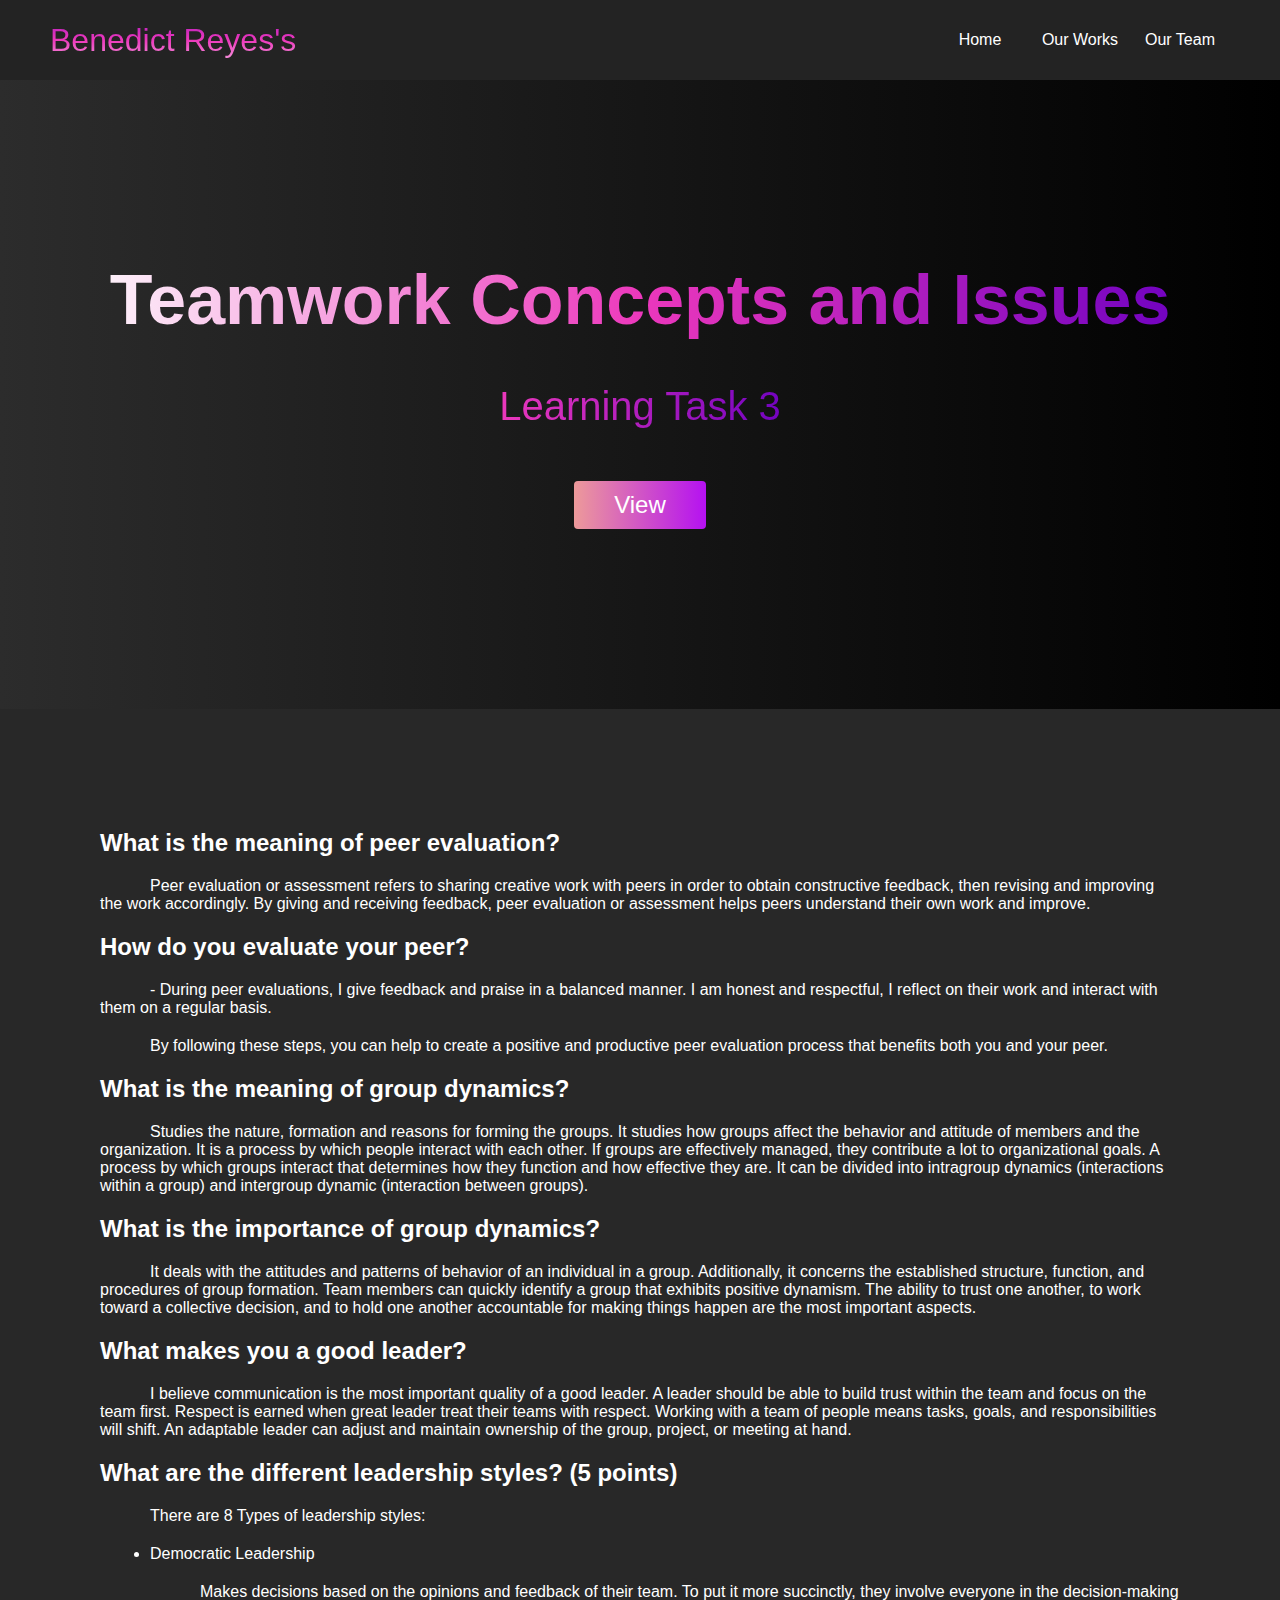
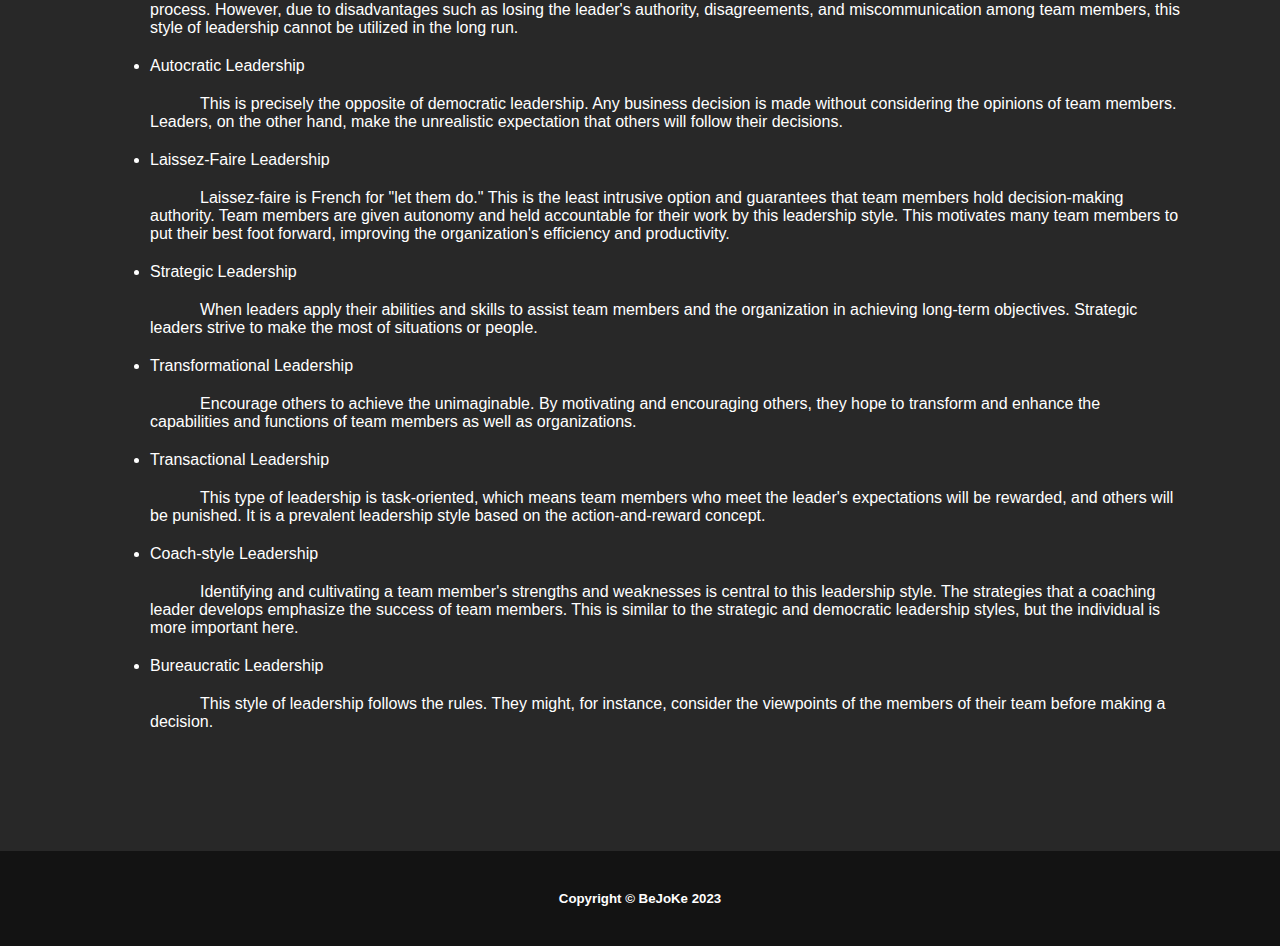
==== learning_tasks/Benedict.html @ ec0c185d "Added e-portfolio files" ====
<!DOCTYPE html>
<html lang="en">
  <head>
    <meta charset="UTF-8" />
    <meta http-equiv="X-UA-Compatible" content="IE=edge" />
    <meta name="viewport" content="width=device-width, initial-scale=1.0" />
    <title>Benedict's Work</title>
    <link rel="stylesheet" href="/styles.css" />
    <style>
      .task__heading {
        font-size: 70px;
        margin-bottom: 24px;
        color: #fff;
      }

      .task__heading span {
        background: #03001e;
        background: -webkit-linear-gradient(
          to right,
          #fdeff9,
          #ec38bc,
          #7303c0
        );
        background: linear-gradient(to right, #fdeff9, #ec38bc, #7303c0);
        background-size: 100%;
        -webkit-background-clip: text;
        -moz-background-clip: text;
        -webkit-text-fill-color: transparent;
        -moz-text-fill-color: transparent;
      }
    </style>
  </head>
  <body>
    <!-- NavBar -->
    <nav class="navbar">
      <div class="navbar__container">
        <a href="#home" id="navbar__logo">Benedict Reyes's</a>
        <div class="navbar__toggle" id="mobile-menu">
          <span class="bar"></span>
          <span class="bar"></span>
          <span class="bar"></span>
        </div>
        <ul class="navbar__menu">
          <li class="navbar__item">
            <a href="../#home" class="navbar__links" id="home">Home</a>
          </li>
          <li class="navbar__item">
            <a href="../#works" class="navbar__links" id="works">Our Works</a>
          </li>
          <li class="navbar__item">
            <a href="../#team" class="navbar__links" id="team"
              >Our Team</a
            >
          </li>
        </ul>
      </div>
    </nav>

    <!-- Work -->
    <div class="hero" id="home">
      <div class="hero__container">
        <h1 class="task__heading"><span>Teamwork Concepts and Issues</span></h1>
        <p class="hero__description">Learning Task 3</p>
        <button class="main__btn"><a href="#content">View</a></button>
      </div>
    </div>

    <!-- Content -->
    <div class="content" id="content">
      <div class="content__main">
        <h2>What is the meaning of peer evaluation?</h2>
        <p>
          Peer evaluation or assessment refers to sharing creative work with
          peers in order to obtain constructive feedback, then revising and
          improving the work accordingly. By giving and receiving feedback, peer
          evaluation or assessment helps peers understand their own work and
          improve.
        </p>
        <h2>How do you evaluate your peer?</h2>
        <p>
          - During peer evaluations, I give feedback and praise in a balanced
          manner. I am honest and respectful, I reflect on their work and
          interact with them on a regular basis.
        </p>
        <p>
          By following these steps, you can help to create a positive and
          productive peer evaluation process that benefits both you and your
          peer.
        </p>
        <h2>What is the meaning of group dynamics?</h2>
        <p>
          Studies the nature, formation and reasons for forming the groups. It
          studies how groups affect the behavior and attitude of members and the
          organization. It is a process by which people interact with each
          other. If groups are effectively managed, they contribute a lot to
          organizational goals. A process by which groups interact that
          determines how they function and how effective they are. It can be
          divided into intragroup dynamics (interactions within a group) and
          intergroup dynamic (interaction between groups).
        </p>
        <h2>What is the importance of group dynamics?</h2>
        <p>
          It deals with the attitudes and patterns of behavior of an individual
          in a group. Additionally, it concerns the established structure,
          function, and procedures of group formation. Team members can quickly
          identify a group that exhibits positive dynamism. The ability to trust
          one another, to work toward a collective decision, and to hold one
          another accountable for making things happen are the most important
          aspects.
        </p>
        <h2>What makes you a good leader?</h2>
        <p>
          I believe communication is the most important quality of a good
          leader. A leader should be able to build trust within the team and
          focus on the team first. Respect is earned when great leader treat
          their teams with respect. Working with a team of people means tasks,
          goals, and responsibilities will shift. An adaptable leader can adjust
          and maintain ownership of the group, project, or meeting at hand.
        </p>
        <h2>What are the different leadership styles? (5 points)</h2>
        <p>There are 8 Types of leadership styles:</p>
        <ul>
          <li>
            Democratic Leadership
            <p>
              Makes decisions based on the opinions and feedback of their team.
              To put it more succinctly, they involve everyone in the
              decision-making process. However, due to disadvantages such as
              losing the leader's authority, disagreements, and miscommunication
              among team members, this style of leadership cannot be utilized in
              the long run.
            </p>
          </li>
          <li>
            Autocratic Leadership
            <p>
              This is precisely the opposite of democratic leadership. Any
              business decision is made without considering the opinions of team
              members. Leaders, on the other hand, make the unrealistic
              expectation that others will follow their decisions.
            </p>
          </li>
          <li>
            Laissez-Faire Leadership
            <p>
              Laissez-faire is French for "let them do." This is the least
              intrusive option and guarantees that team members hold
              decision-making authority. Team members are given autonomy and
              held accountable for their work by this leadership style. This
              motivates many team members to put their best foot forward,
              improving the organization's efficiency and productivity.
            </p>
          </li>
          <li>
            Strategic Leadership
            <p>
              When leaders apply their abilities and skills to assist team
              members and the organization in achieving long-term objectives.
              Strategic leaders strive to make the most of situations or people.
            </p>
          </li>
          <li>
            Transformational Leadership
            <p>
              Encourage others to achieve the unimaginable. By motivating and
              encouraging others, they hope to transform and enhance the
              capabilities and functions of team members as well as
              organizations.
            </p>
          </li>
          <li>
            Transactional Leadership
            <p>
              This type of leadership is task-oriented, which means team members
              who meet the leader's expectations will be rewarded, and others
              will be punished. It is a prevalent leadership style based on the
              action-and-reward concept.
            </p>
          </li>
          <li>
            Coach-style Leadership
            <p>
              Identifying and cultivating a team member's strengths and
              weaknesses is central to this leadership style. The strategies
              that a coaching leader develops emphasize the success of team
              members. This is similar to the strategic and democratic
              leadership styles, but the individual is more important here.
            </p>
          </li>
          <li>
            Bureaucratic Leadership
            <p>
              This style of leadership follows the rules. They might, for
              instance, consider the viewpoints of the members of their team
              before making a decision.
            </p>
          </li>
        </ul>
      </div>
    </div>

    <!-- Footer -->
    <div class="footer" id="footer">
      <div class="footer__container">
        <h5>Copyright &copy; BeJoKe 2023</h5>
      </div>
    </div>
    <!-- Javascript -->
    <script src="/app.js"></script>
  </body>
</html>
---- styles.css ----
*{
  box-sizing: border-box;
  margin: 0;
  padding: 0;
  font-family: 'Outfit', sans-serif;
  scroll-behavior: smooth;    
}

/* NavBar Section */
.navbar{
  background: #232323;
  height: 80px;
  display: flex;
  justify-content: center;
  align-items: center;
  font-style: 1.2rem;
  position: sticky;
  top: 0;
  z-index: 999;
}

.navbar__container{
  display: flex;
  justify-content: space-between;
  height: 80px;
  z-index: 1;
  width: 100%;
  max-width: 1300%;
  margin: 0 auto;
  padding: 0 50px;
}

#navbar__logo{
  background-color: #03001e;
  background-image: linear-gradient(to top, #fdeff9, #ec38bc, #7303c0);
  background-size: 100%;
  -webkit-background-clip: text;
  -moz-background-clip: text;
  -webkit-text-fill-color: transparent;
  -moz-text-fill-color: transparent;
  display: flex;
  align-items: center;
  cursor: pointer;
  text-decoration: none;
  font-size: 2rem;
}

.navbar__menu{
  display: flex;
  align-items: center;
  list-style-type: none;
}

.navbar__item{
  height: 80px;
}

.navbar__links{
  color: #fff;
  display: flex;
  align-items: center;
  justify-content: center;
  width: 100px;
  text-decoration: none;
  height: 100%;
  transition: all 0.3s ease;
}

.navbar__links:hover{
  color: #7303c0;
  transition: all 0.3s ease;
}

@media screen and (max-width: 960px){
  .navbar__container{
    display: flex;
    justify-content: space-between;
    height: 80px;
    z-index: 1;
    width: 100%;
    max-width: 1300px;
    padding: 0;
  }

  .navbar__menu{
    display: grid;
    grid-template-columns: auto;
    margin: 0;
    width: 100%;
    position: absolute;
    top: -1000px;
    opacity: 1;
    transition: all 0.5s ease;
    z-index: -1;
  }

  .navbar__menu.active{
    background: #131313;
    top: 100%;
    opacity: 1;
    transition: all 0.5s ease;
    z-index: 99;
    height: 60vh;
    font-size: 1.6rem;
  }

  #navbar__logo{
    padding-left: 25px;
  }

  .navbar__toggle .bar{
    width: 25px;
    height: 3px;
    margin: 5px auto;
    transition: all 0.3s ease-in-out;
    background: #fff;
  }

  .navbar__item{
    width: 100%;
  }

  .navbar__links{
    text-align: center;
    padding: 2rem;
    width: 100%;
    display: table;
  }

  #mobile-menu{
    position: absolute;
    top: 20%;
    right: 5%;
    transform: translate(5%, 20%);
  }

  .navbar__toggle .bar{
    display: block;
    cursor: pointer;
  }
  #mobile-menu.is-active .bar:nth-child(2){
    opacity: 0;
  }
  #mobile-menu.is-active .bar:nth-child(1){
    transform: translateY(8px) rotate(45deg);
  }
  #mobile-menu.is-active .bar:nth-child(3){
    transform: translateY(-8px) rotate(-45deg);
  }
}

/* Main Section */
.hero{
  background: #000000;
  background: linear-gradient(to right, #2c2c2c, #000000);
  padding: 150px 0;
}

.hero__container{
  display: flex;
  flex-direction: column;
  justify-content: center;
  align-items: center;
  max-width: 1200px;
  margin: 0 auto;
  height: 90%;
  text-align: center;
  padding: 30px;
}

.hero__heading{
  font-size: 100px;
  margin-bottom: 24px;
  color: #fff;
}

.hero__heading span{
  background: #03001e;
  background: -webkit-linear-gradient(to right, #fdeff9, #ec38bc, #7303c0); 
  background: linear-gradient(to right, #fdeff9, #ec38bc, #7303c0);
  background-size: 100%;
  -webkit-background-clip: text;
  -moz-background-clip: text;
  -webkit-text-fill-color: transparent;
  -moz-text-fill-color: transparent;
}

.hero__description{
  font-size: 40px;
  background: #03001e;
  background: -webkit-linear-gradient(to right,#ec38bc, #7303c0); 
  background: linear-gradient(to right,#ec38bc, #7303c0);
  -webkit-background-clip: text;
  -moz-background-clip: text;
  -webkit-text-fill-color: transparent;
  -moz-text-fill-color: transparent;
}

.highlight{
  border-bottom: 4px solid rgb(132, 0, 255);
}

.main__btn{
  font-size: 1.5rem;
  background: #ffffff;  /* fallback for old browsers */
  background: -webkit-linear-gradient(to right, #ed9a9a, #b511f1);  /* Chrome 10-25, Safari 5.1-6 */
  background: linear-gradient(to right, #ed9a9a, #b511f1); /* W3C, IE 10+/ Edge, Firefox 16+, Chrome 26+, Opera 12+, Safari 7+ */
  padding: 10px 40px;
  border: none;
  border-radius: 4px;
  margin-top: 2rem;
  cursor: pointer;
  position: relative;
  transition: all 0.35s;
  outline: none;
}

.main__btn a{
  position: relative;
  z-index: 2;
  color: #fff;
  text-decoration: none;
}

.main__btn:after{
  position: absolute;
  content: "";
  top: 0;
  left: 0;
  width: 0;
  height: 100%;
  background: #7303c0;
  transition: all 0.35s;
  border-radius: 4px;
}

.main__btn:hover{
  color: #fff;
}

.main__btn:hover:after{
  width: 100%;
}

@media screen and (max-width: 768px) {
  .hero__heading{
    font-size: 60px;
  }

  .hero__description{
    font-size: 40px;
  }
}

.main__btn{
  font-size: 1.5rem;
}

/* Main Section */
.main{
  background-color: #131313;
  padding: 5rem 0;
}

.main__container{
  display: grid;
  grid-template-columns: 1fr 1fr;
  align-items: center;
  justify-content: center;
  margin: 0 auto;
  height: 90%;
  z-index: 1;
  width: 100%;
  max-width: 1300px;
  padding: 0 50px;
}

.main__content{
  color: #fff;
  width: 100%;
}

.main__content a {
  text-decoration: none;
  color: #fe3b6f;
}

.main__content h1{
  font-size: 2rem;
  background-color: #fe3b6f;
  background-image: linear-gradient(to top, #ff087b, #ed1a52);
  background-size: 100%;
  -webkit-background-clip: text;
  -moz-background-clip: text;
  -webkit-text-fill-color: transparent;
  -moz-text-fill-color: transparent;
  text-transform: uppercase;
  margin-top: 24px;
  margin-bottom: 32px;
}

.learning__task {
  margin-bottom: 20px;
}

hr {
  margin-bottom: 20px;
  border-color: purple;
}

.main__content p{
  font-style: italic;
}

.main__content p a:hover {
  color: rgb(154, 31, 247);
  transition: all 0.3s ease;
}

.main__content .learning__task a h2{
  font-size: 1.5rem;
  background-color: #fff;
  background-image: #fff;
  background-size: 100%;
  -webkit-background-clip: text;
  -moz-background-clip: text;
  -webkit-text-fill-color: transparent;
  -moz-text-fill-color: transparent;
  margin-bottom: 10px;
  transition: all 0.3s ease;
}

.main__content .learning__task a h4 {
  font-size: 1rem;
  background-color: #fff;
  background-image: #fff;
  background-size: 100%;
  -webkit-background-clip: text;
  -moz-background-clip: text;
  -webkit-text-fill-color: transparent;
  -moz-text-fill-color: transparent;
  margin-bottom: 10px;
  transition: all 0.3s ease;
}

.main__content .learning__task a:hover h2,
.main__content .learning__task a:hover h4 {
  background-image: none;
  background-color: #870bd9;
  transition: all 0.3s ease;
}

.main__img--container{
  text-align: center; 
}

.main__img--card{
  margin: 10px;
  height: 450px;
  width: 500px;
  border-radius: 4px;
  display: flex;
  flex-direction: column;
  justify-content: center;
  color: #fff;
  background-image: linear-gradient(to right, #fe3b6f 0%,#870bd9 100%);
}

#card-2{
  background: #f12711;  /* fallback for old browsers */
  background: -webkit-linear-gradient(to right, #f5af19, #f12711);  /* Chrome 10-25, Safari 5.1-6 */
  background: linear-gradient(to right, #f5af19, #f12711); /* W3C, IE 10+/ Edge, Firefox 16+, Chrome 26+, Opera 12+, Safari 7+ */
}

.fa-sharp.fa-solid.fa-users {
  font-size: 14rem;
}

@media screen and (max-width: 1100px){
  .main__container{
    display: grid;
    grid-template-columns: 1fr;
    align-items: center;
    justify-content: center;
    width: 100%;
    margin: 0 auto;
    height: 90%;
  }

  .main__img--container{
    display: flex;
    justify-content: center;
  }

  .main__img--card{
    height: 425px;
    width: 425px;
  }

  .main__content{
    text-align: center;
    margin-bottom: 4rem;
  }

  .main__content h1{
    font-size: 2.5rem;
    margin-top: 2rem;
  }

  .main__content h2{
    font-size: 3rem;
  }

  .main__content p a{
    margin-top: 1rem;
    font-size: 1.5rem;
  }
}

/* Our Team section */
.team{
  background: #131313;
  display: flex;
  flex-direction: column;
  justify-content: center;
  align-items: center;
  height: 100%;
  padding: 6rem 0;
}

.team h1{
  background-color: #fe3b6f;
  background-image: linear-gradient(to top, #ff087b, #ed1a52);
  background-size: 100%;
  -webkit-background-clip: text;
  -moz-background-clip: text;
  -webkit-text-fill-color: transparent;
  -moz-text-fill-color: transparent;
  margin-bottom: 2rem;
  font-size: 2.5rem;
}

.team__wrapper{
  display: grid;
  grid-template-columns: 1fr 1fr 1fr;
  grid-template-rows: 1fr;
}

.team__card{
  margin: 10px;
  height: 365px;
  width: 300px;
  border-radius: 4px;
  display: flex;
  flex-direction: column;
  justify-content: center;
  color: #fff;
  background-image: linear-gradient(to right, #f5af19, #f12711);
  transition: 0.3s ease-in;
}
.team__card:nth-child(1){
  background-image: linear-gradient(to top, #30cfd0 0%, #330867 100%);
}
.team__card:nth-child(2){
  background-image: linear-gradient(135deg, #667eea 0%, #764ba2 100%);
}
.team__card:nth-child(3){
  background-image: linear-gradient(to right, #6a11cb 0%, #2575fc 100%);
}

.team__card h2{
  text-align: center;
}

.team__card p{
  text-align: center;
  margin-top: 24px;
  font-size: 15px;
}

.team__btn{
  display: flex;
  justify-content: center;
  margin-top: 16px;
}

.team__card button{
  color: #fff;
  padding: 14px 24px;
  border: none;
  outline: none;
  border-radius: 4px;
  background: #ffffff;
  font-size: 1rem;
}

.team__card button a{
  color: #1d1d1d;
  text-decoration: none;
}

.team__link:hover{
  color: #2caeff;
  transition: all 0.3s ease;
}

.team__card button:hover{
  cursor: pointer;
}

.team__card:hover{
  transform: scale(1.075);
  transition: 0.3s ease-in;
  cursor: pointer;
}

@media screen and (max-width:1080px){ 
  .team__wrapper{
    grid-template-columns: 1fr;
  }
}

@media screen and (max-width:768px){ 
  .team__wrapper{
    grid-template-columns: 1fr;
  }
}

.content{
  justify-content: center;
  padding: 50px;
  background-color: #282828;
}

.content__main p{
  text-indent: 50px;
}

.content__main{
  padding: 50px;
  color: #fff;
}

.content__main ul{
  padding-left: 50px;
}

.content h2, p{
  margin-top: 20px;
  margin-bottom: 20px;
}

/* Footer */
.footer{
  background-color: #131313;
}

.footer__container h5{
  color: #fff;
  justify-content: center;
  text-align: center;
  padding-top: 40px;
  padding-bottom: 40px;
}
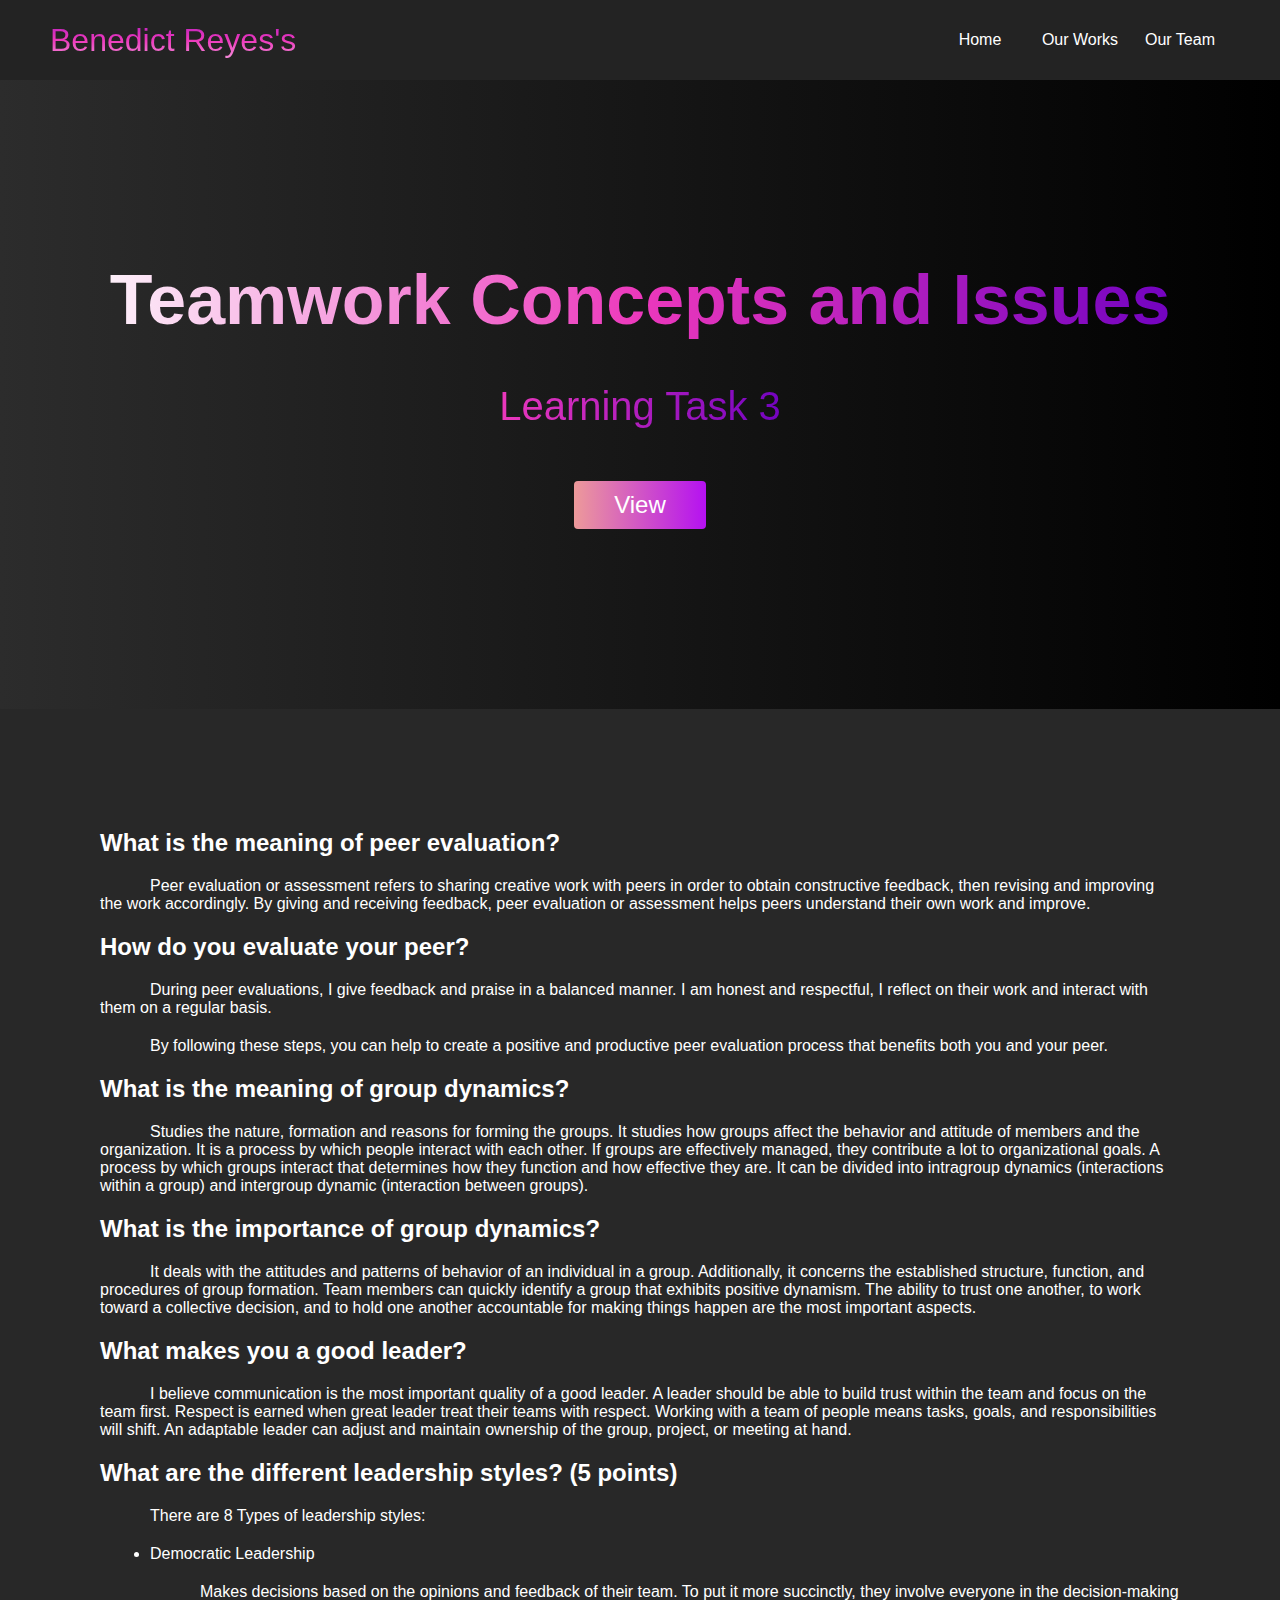
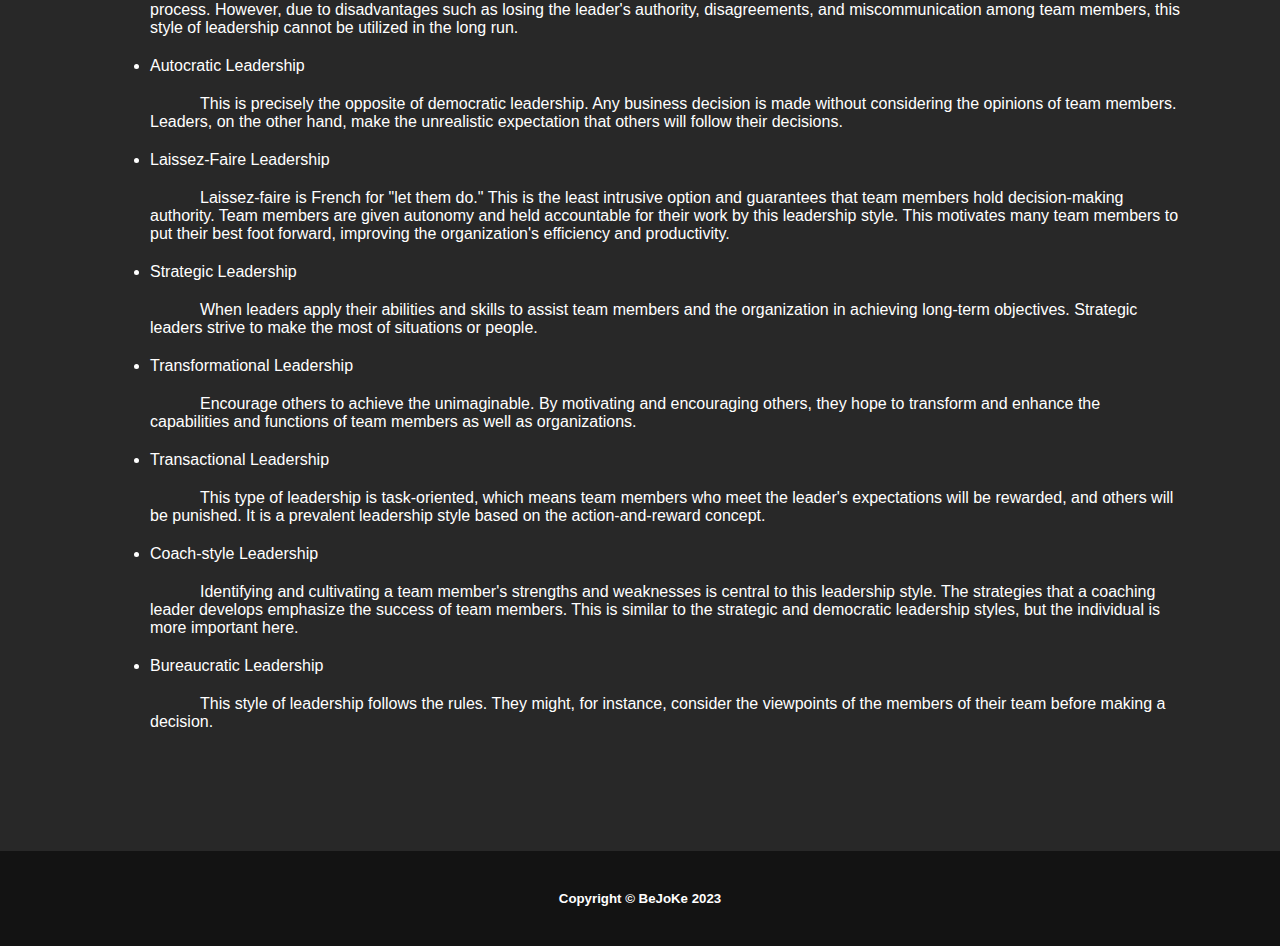
==== commit f9e9cd35: "Update Benedict.html" ====
--- a/learning_tasks/Benedict.html
+++ b/learning_tasks/Benedict.html
@@ -78,7 +78,7 @@
         </p>
         <h2>How do you evaluate your peer?</h2>
         <p>
-          - During peer evaluations, I give feedback and praise in a balanced
+          During peer evaluations, I give feedback and praise in a balanced
           manner. I am honest and respectful, I reflect on their work and
           interact with them on a regular basis.
         </p>
